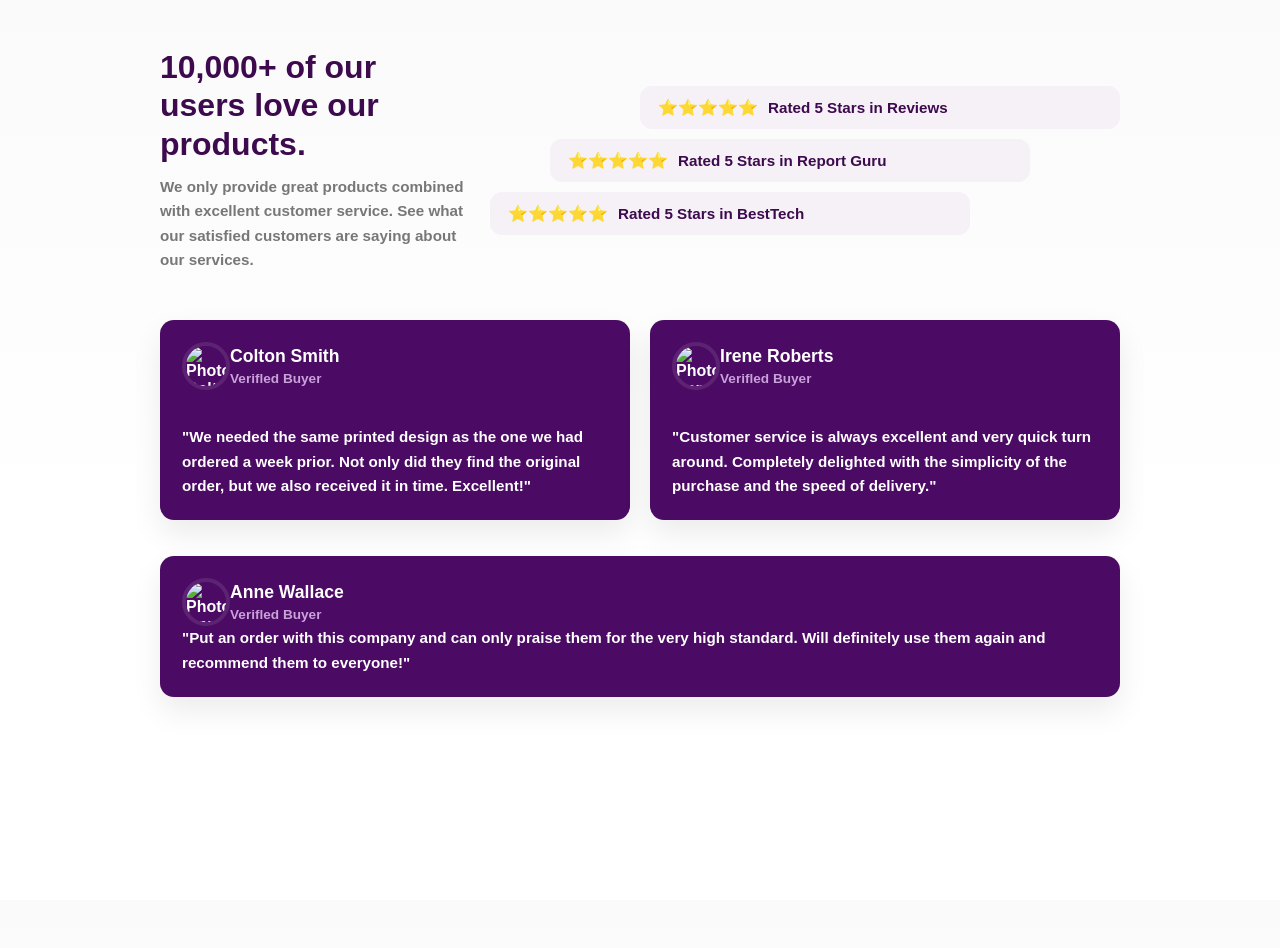
==== intdex.html @ fe345836 "index" ====
<!doctype html>
<html lang="fr">
<head>
  <meta charset="utf-8" />
  <meta name="viewport" content="width=device-width,initial-scale=1" />
  <title>Social Proof — Témoignages</title>
  <link rel="stylesheet" href="style2.css">
</head>
<body>
  <main class="conteneur-principal">

    <!-- SECTION HAUT : titre + évaluations -->
    <section class="section-haut">
      <div class="bloc-titre">
        <h1><span class="chiffre">10,000+</span> of our users love our products.</h1>
        <p class="intro">We only provide great products combined with excellent customer service. See what our satisfied customers are saying about our services.</p>
      </div>

      <aside class="bloc-evaluations" aria-label="Évaluations">
        <div class="evaluation eval-1">
          <div class="etoiles">⭐⭐⭐⭐⭐</div>
          <div class="texte-eval">Rated 5 Stars in Reviews</div>
        </div>
        <div class="evaluation eval-2">
          <div class="etoiles">⭐⭐⭐⭐⭐</div>
          <div class="texte-eval">Rated 5 Stars in Report Guru</div>
        </div>
        <div class="evaluation eval-3">
          <div class="etoiles">⭐⭐⭐⭐⭐</div>
          <div class="texte-eval">Rated 5 Stars in BestTech</div>
        </div>
      </aside>
    </section>

    <!-- SECTION BAS : témoignages -->
    <section class="section-temoignages" aria-label="Témoignages clients">
      <article class="carte temoignage small">
        <header class="entete-carte">
          <img src="Robot.png" alt="Photo Colton Smith" class="avatar">
          <div class="infos">
            <h3>Colton Smith</h3>
            <div class="statut">Verifled Buyer</div>
          </div>
        </header>
        <p class="texte">"We needed the same printed design as the one we had ordered a week prior. Not only did they find the original order, but we also received it in time. Excellent!"</p>
      </article>

      <article class="carte temoignage small">
        <header class="entete-carte">
          <img src="Goku.jpg" alt="Photo Irene Roberts" class="avatar">
          <div class="infos">
            <h3>Irene Roberts</h3>
            <div class="statut">Verifled Buyer</div>
          </div>
        </header>
        <p class="texte">"Customer service is always excellent and very quick turn around. Completely delighted with the simplicity of the purchase and the speed of delivery."</p>
      </article>

      <!-- carte pleine largeur (sous les deux petites) -->
      <article class="carte temoignage large">
        <header class="entete-carte">
          <img src="demoslayre.jpg" alt="Photo Anne Wallace" class="avatar">
          <div class="infos">
            <h3>Anne Wallace</h3>
            <div class="statut">Verifled Buyer</div>
          </div>
        </header>
        <p class="texte">"Put an order with this company and can only praise them for the very high standard. Will definitely use them again and recommend them to everyone!"</p>
    </section>

  </main>
</body>
</html>
---- style2.css ----
:root {
  --violet-fonce: #4b0a63;           /* Fond carte témoignage */
  --violet-entete: #3d0a4e;          /* Heading principal */
  --violet-survol: #8f33ad;          /* Hover carte témoignage */
  --fond-page: #fafafa;              /* Fond général */
  --fond-eval: #f5f1f7;              /* Fond des évaluations */
  --fond-eval-survol: #dbdada;       /* Hover évaluations */
  --texte-prim: #333;                /* Texte principal */
  --texte-muted: #777;               /* Texte gris */
  --etoile-couleur: #f6c94d;         /* Couleur étoiles */
  --arrondi: 14px;                   /* Arrondi des cartes */
  --ombre-forte: 0 14px 30px rgba(16, 16, 24, 0.08);
  --max-largeur: 1000px;
  --espace: 24px;
}

/* ====== Reset basique ====== */
* {box-sizing: border-box; margin: 0; padding: 0;}

html, body {height: 100%;}
  
body {
  font-family: Arial, sans-serif;
  background: linear-gradient(180deg, var(--fond-page) 0%, #ffffff 60%);
  color: var(--texte-prim);
  /*-webkit-font-smoothing: antialiased;*/
  font-weight: bold;
}

/*body {
  font-family: 'Arial', sans-serif;
  background-color: var(--fond-page);
  color: var(--texte-prim);
  line-height: 1.6;
  padding: 80px 24px;
  min-height: 100vh;
  display: flex;
  align-items: center;
  justify-content: center;
  }*/

/* ====== Conteneur central ====== */
.conteneur-principal {
  max-width: var(--max-largeur);
  margin: 48px auto;
  padding: 0 20px 48px;
}

/* ===================== SECTION HAUT (titre + évaluations) ===================== */
.section-haut {
  display: grid;
  grid-template-columns: 50% 50%;
  align-items: center;
  margin-bottom: 48px;
}

/* bloc titre */
.bloc-titre{
	padding-right: 40px;
}
.bloc-titre h1 {
  color: var(--violet-entete);
  font-size: 2rem; /* ajusté pour correspondre au guide */
  line-height: 1.2;
  margin-bottom: 12px;
  font-weight: 700;
  max-width: 70%;
}
.bloc-titre .intro {
  color: var(--texte-muted);
  /*width: 70%;*/
  font-size: 0.95rem; 
  line-height: 1.6;
  max-width: 70%;
}

/* bloc évaluations */
.bloc-evaluations {
  display: flex;
  flex-direction: column;
  gap: 10px;
  align-items: flex-end;
}
.evaluation {
  background: var(--fond-eval);
  border-radius: 12px;
  padding: 12px 18px;
  width: 100%;
  max-width: 590px;
  display: flex;
  align-items: center;
  gap: 10px;
  transition: background 0.2s ease, transform 0.15s;
}
.eval-1 { transform: translateX(-60); }
.eval-2 { transform: translateX(-90px);}
.eval-3 { transform: translateX(-150px); }

.evaluation:hover { background: var(--fond-eval-survol); }

.etoiles {
  color: var(--etoile-couleur);
  font-size: 1rem; /* ajusté au guide */
  font-weight: 700;
}
.texte-eval {
  color: var(--violet-entete);
  font-weight: 700;
  font-size: 0.95rem;
}

/* ===================== SECTION BAS (témoignages) ===================== */
.section-temoignages {
  display: grid;
  grid-template-columns: repeat(2, 1fr);
  gap: 20px;
  align-items: start;
}

/* cartes uniformisées */
.carte {
  background: var(--violet-fonce);
  color: #fff;
  border-radius: var(--arrondi);
  padding: 22px;
  box-shadow: var(--ombre-forte);
  height: 100%;
}

/* petites cartes : même hauteur et alignement */
.temoignage.small {
  display: flex;
  flex-direction: column;
  justify-content: space-between;
  min-height: 200px;
}

/* Décalage vertical effet escalier corrigé */
.section-temoignages > .temoignage.small:nth-child(1) { transform: translateY(0); }
.section-temoignages > .temoignage.small:nth-child(2) { transform: translateY(0); }

/* grande carte pleine largeur */
.temoignage.large {
  grid-column: 1 / -1;
  transform: translateY(16px);
}

/* entête carte */
.entete-carte {
  display: flex;
  align-items: center;
 /* gap: 0px;
  margin-bottom: 0px;*/
}
.avatar {
  width: 48px;
  height: 48px;
  border-radius: 50%;
  object-fit: cover;
  border: 4px solid rgba(255, 255, 255, 0.1);
}
.infos h3 { margin: 0; font-size: 1.1rem; font-weight: 700; color: #fff; }
.statut {
  font-size: 0.85rem;
  color: #c9a2db; /* ajusté pour correspondre au guide */
  margin-top: 4px;
}

/* texte du témoignage */
.texte {
  font-size: 0.95rem;
  line-height: 1.6;
  color: #fff;
}

/* effet hover */
.carte:hover {
  background: var(--violet-survol);
  transition: background 0.25s ease, transform 0.15s ease;
}

/* ===================== RESPONSIVE MOBILE ===================== */
@media (max-width: 768px) {

  /* SECTION HAUT */
  .section-haut {
    grid-template-columns: 1fr; /* le titre et les évaluations s'empilent */
  }
  .bloc-evaluations {
    align-items: center;       /* centre les évaluations horizontalement */
    gap: 8px;                 /* réduit un peu l'espace entre évaluations */
    margin-top: 16px;          /* espace au-dessus des évaluations */
  }
  .evaluation {
    flex-direction: column;    /* étoiles au-dessus du texte */
    text-align: center;        /* centre le texte */
    transform: none;           /* annule le décalage des étoiles */
    width: 100%;                /* réduit légèrement la largeur */
  }
  
  .section-haut{
    text-align: center;
  }
  .etoiles {
    display: block;
    width: 100%;
    font-size: 1.2rem;
  }
  

  /* SECTION TEMOIGNAGES */
  .section-temoignages {
    grid-template-columns: 1fr; /* toutes les cartes en colonne */
  }

  .temoignage.small, .temoignage.large {
    max-width: 300px;  /* limite la largeur de la carte sur mobile */
    margin: 0 auto;    /* centre la carte horizontalement */
    min-height: auto;  /* laisse la carte s'adapter au contenu */
    padding: 16px;     /* réduit le padding pour compacité */
    transform: none;   /* annule l'effet escalier */
  }

  /* TITRE */
  .bloc-titre{
    /*width: 100%;*/
	padding-right: 0;
  }
  .bloc-titre h1 {
	  max-width: 100%;
	  font-size: 1.6rem; /* réduit la taille du titre pour mobile */
  }

  .bloc-titre .intro {
    max-width: 100%;
    font-size: 14px;   /* texte légèrement plus petit */
  }
}
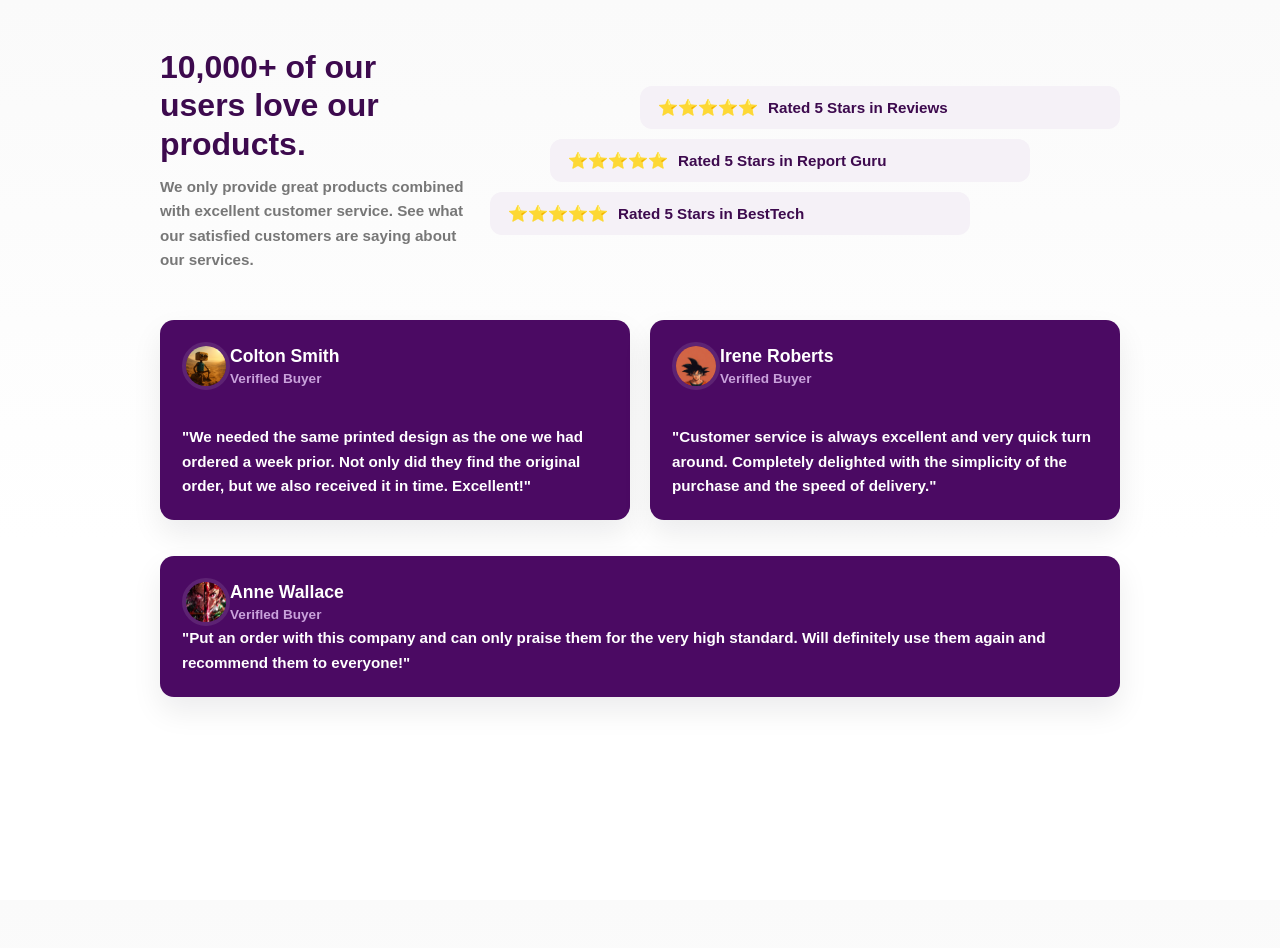
==== commit 10896164: "index.html Updated stylesheet reference and fixed HTML structure." ====
--- a/intdex.html
+++ b/intdex.html
@@ -4,7 +4,7 @@
   <meta charset="utf-8" />
   <meta name="viewport" content="width=device-width,initial-scale=1" />
   <title>Social Proof — Témoignages</title>
-  <link rel="stylesheet" href="style2.css">
+  <link rel="stylesheet" href="style.css">
 </head>
 <body>
   <main class="conteneur-principal">
@@ -71,3 +71,4 @@
   </main>
 </body>
 </html>
+
--- a/style.css
+++ b/style.css
@@ -0,0 +1,238 @@
+:root {
+  --violet-fonce: #4b0a63;           /* Fond carte témoignage */
+  --violet-entete: #3d0a4e;          /* Heading principal */
+  --violet-survol: #8f33ad;          /* Hover carte témoignage */
+  --fond-page: #fafafa;              /* Fond général */
+  --fond-eval: #f5f1f7;              /* Fond des évaluations */
+  --fond-eval-survol: #dbdada;       /* Hover évaluations */
+  --texte-prim: #333;                /* Texte principal */
+  --texte-muted: #777;               /* Texte gris */
+  --etoile-couleur: #f6c94d;         /* Couleur étoiles */
+  --arrondi: 14px;                   /* Arrondi des cartes */
+  --ombre-forte: 0 14px 30px rgba(16, 16, 24, 0.08);
+  --max-largeur: 1000px;
+  --espace: 24px;
+}
+
+/* ====== Reset basique ====== */
+* {box-sizing: border-box; margin: 0; padding: 0;}
+
+html, body {height: 100%;}
+  
+body {
+  font-family: Arial, sans-serif;
+  background: linear-gradient(180deg, var(--fond-page) 0%, #ffffff 60%);
+  color: var(--texte-prim);
+  /*-webkit-font-smoothing: antialiased;*/
+  font-weight: bold;
+}
+
+/*body {
+  font-family: 'Arial', sans-serif;
+  background-color: var(--fond-page);
+  color: var(--texte-prim);
+  line-height: 1.6;
+  padding: 80px 24px;
+  min-height: 100vh;
+  display: flex;
+  align-items: center;
+  justify-content: center;
+  }*/
+
+/* ====== Conteneur central ====== */
+.conteneur-principal {
+  max-width: var(--max-largeur);
+  margin: 48px auto;
+  padding: 0 20px 48px;
+}
+
+/* ===================== SECTION HAUT (titre + évaluations) ===================== */
+.section-haut {
+  display: grid;
+  grid-template-columns: 50% 50%;
+  align-items: center;
+  margin-bottom: 48px;
+}
+
+/* bloc titre */
+.bloc-titre{
+	padding-right: 40px;
+}
+.bloc-titre h1 {
+  color: var(--violet-entete);
+  font-size: 2rem; /* ajusté pour correspondre au guide */
+  line-height: 1.2;
+  margin-bottom: 12px;
+  font-weight: 700;
+  max-width: 70%;
+}
+.bloc-titre .intro {
+  color: var(--texte-muted);
+  /*width: 70%;*/
+  font-size: 0.95rem; 
+  line-height: 1.6;
+  max-width: 70%;
+}
+
+/* bloc évaluations */
+.bloc-evaluations {
+  display: flex;
+  flex-direction: column;
+  gap: 10px;
+  align-items: flex-end;
+}
+.evaluation {
+  background: var(--fond-eval);
+  border-radius: 12px;
+  padding: 12px 18px;
+  width: 100%;
+  max-width: 590px;
+  display: flex;
+  align-items: center;
+  gap: 10px;
+  transition: background 0.2s ease, transform 0.15s;
+}
+.eval-1 { transform: translateX(-60); }
+.eval-2 { transform: translateX(-90px);}
+.eval-3 { transform: translateX(-150px); }
+
+.evaluation:hover { background: var(--fond-eval-survol); }
+
+.etoiles {
+  color: var(--etoile-couleur);
+  font-size: 1rem; /* ajusté au guide */
+  font-weight: 700;
+}
+.texte-eval {
+  color: var(--violet-entete);
+  font-weight: 700;
+  font-size: 0.95rem;
+}
+
+/* ===================== SECTION BAS (témoignages) ===================== */
+.section-temoignages {
+  display: grid;
+  grid-template-columns: repeat(2, 1fr);
+  gap: 20px;
+  align-items: start;
+}
+
+/* cartes uniformisées */
+.carte {
+  background: var(--violet-fonce);
+  color: #fff;
+  border-radius: var(--arrondi);
+  padding: 22px;
+  box-shadow: var(--ombre-forte);
+  height: 100%;
+}
+
+/* petites cartes : même hauteur et alignement */
+.temoignage.small {
+  display: flex;
+  flex-direction: column;
+  justify-content: space-between;
+  min-height: 200px;
+}
+
+/* Décalage vertical effet escalier corrigé */
+.section-temoignages > .temoignage.small:nth-child(1) { transform: translateY(0); }
+.section-temoignages > .temoignage.small:nth-child(2) { transform: translateY(0); }
+
+/* grande carte pleine largeur */
+.temoignage.large {
+  grid-column: 1 / -1;
+  transform: translateY(16px);
+}
+
+/* entête carte */
+.entete-carte {
+  display: flex;
+  align-items: center;
+ /* gap: 0px;
+  margin-bottom: 0px;*/
+}
+.avatar {
+  width: 48px;
+  height: 48px;
+  border-radius: 50%;
+  object-fit: cover;
+  border: 4px solid rgba(255, 255, 255, 0.1);
+}
+.infos h3 { margin: 0; font-size: 1.1rem; font-weight: 700; color: #fff; }
+.statut {
+  font-size: 0.85rem;
+  color: #c9a2db; /* ajusté pour correspondre au guide */
+  margin-top: 4px;
+}
+
+/* texte du témoignage */
+.texte {
+  font-size: 0.95rem;
+  line-height: 1.6;
+  color: #fff;
+}
+
+/* effet hover */
+.carte:hover {
+  background: var(--violet-survol);
+  transition: background 0.25s ease, transform 0.15s ease;
+}
+
+/* ===================== RESPONSIVE MOBILE ===================== */
+@media (max-width: 768px) {
+
+  /* SECTION HAUT */
+  .section-haut {
+    grid-template-columns: 1fr; /* le titre et les évaluations s'empilent */
+  }
+  .bloc-evaluations {
+    align-items: center;       /* centre les évaluations horizontalement */
+    gap: 8px;                 /* réduit un peu l'espace entre évaluations */
+    margin-top: 16px;          /* espace au-dessus des évaluations */
+  }
+  .evaluation {
+    flex-direction: column;    /* étoiles au-dessus du texte */
+    text-align: center;        /* centre le texte */
+    transform: none;           /* annule le décalage des étoiles */
+    width: 100%;                /* réduit légèrement la largeur */
+  }
+  
+  .section-haut{
+    text-align: center;
+  }
+  .etoiles {
+    display: block;
+    width: 100%;
+    font-size: 1.2rem;
+  }
+  
+
+  /* SECTION TEMOIGNAGES */
+  .section-temoignages {
+    grid-template-columns: 1fr; /* toutes les cartes en colonne */
+  }
+
+  .temoignage.small, .temoignage.large {
+    max-width: 300px;  /* limite la largeur de la carte sur mobile */
+    margin: 0 auto;    /* centre la carte horizontalement */
+    min-height: auto;  /* laisse la carte s'adapter au contenu */
+    padding: 16px;     /* réduit le padding pour compacité */
+    transform: none;   /* annule l'effet escalier */
+  }
+
+  /* TITRE */
+  .bloc-titre{
+    /*width: 100%;*/
+	padding-right: 0;
+  }
+  .bloc-titre h1 {
+	  max-width: 100%;
+	  font-size: 1.6rem; /* réduit la taille du titre pour mobile */
+  }
+
+  .bloc-titre .intro {
+    max-width: 100%;
+    font-size: 14px;   /* texte légèrement plus petit */
+  }
+}
